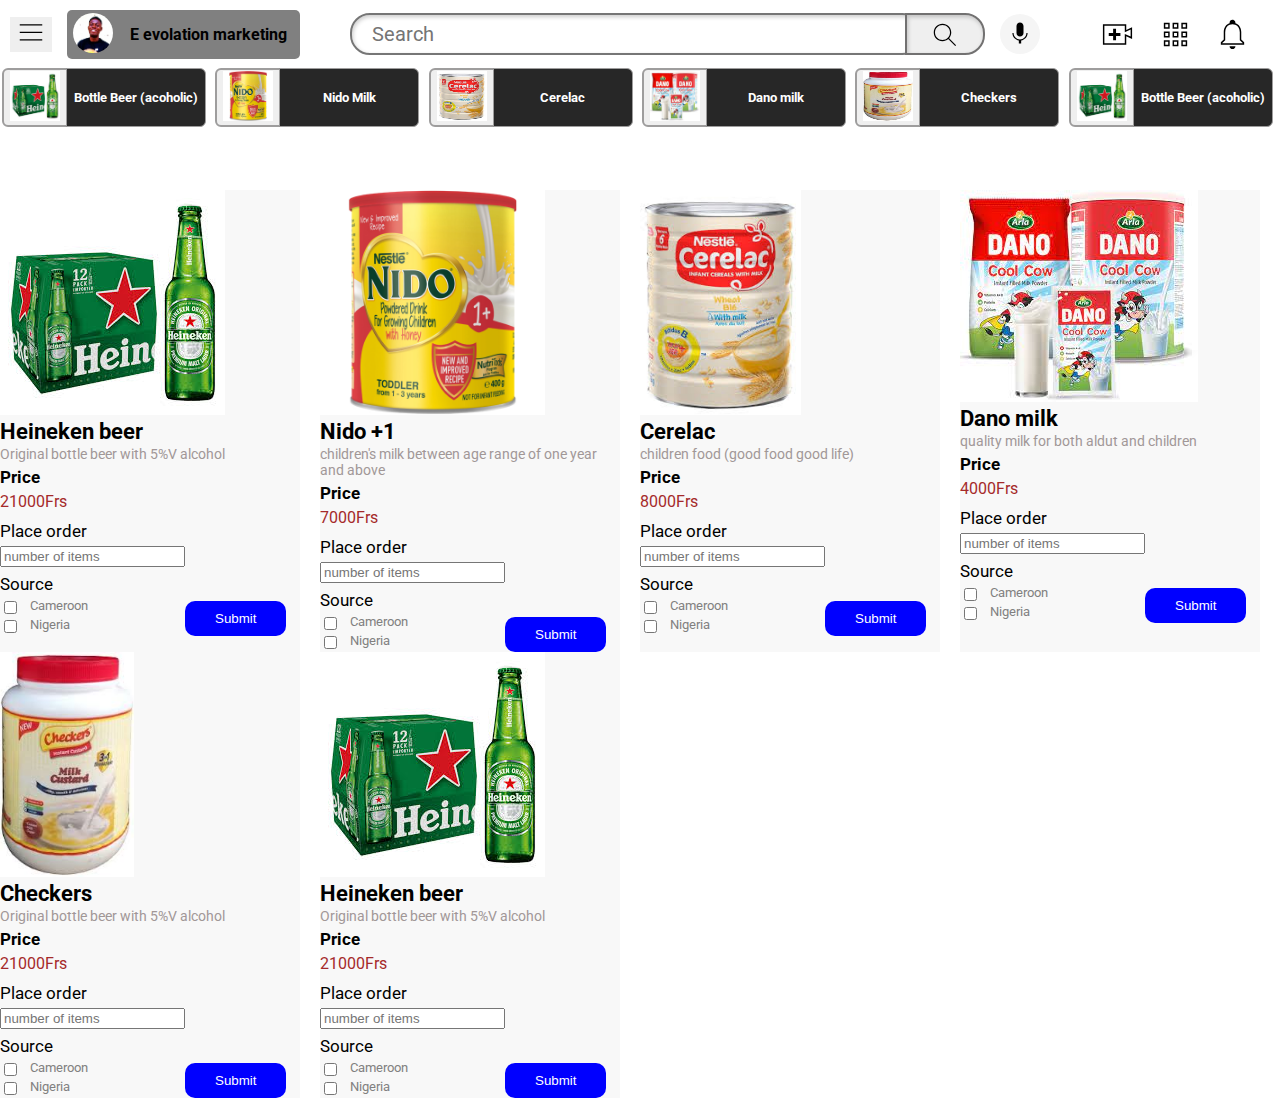
==== shop.html @ 2a056059 "Add files via upload" ====
<!DOCTYPE html>
<html lang="en">
<head>
    <title>latest super market</title>
    <link rel="preconnect" href="https://fonts.googleapis.com">
<link rel="preconnect" href="https://fonts.gstatic.com" crossorigin>
<link href="https://fonts.googleapis.com/css2?family=Roboto:wght@400;500;700&display=swap" rel="stylesheet">

<link rel="stylesheet" href="shop styles/general-s.css">
<link rel="stylesheet" href="shop styles/body.css">
<link rel="stylesheet" href="shop styles/header.css">
</head>
<body>
    <div class="header">
        <div class="header-a">
            <div class="section-ah">
              <button class="original-button">
                <img class="menu-icon" src="icons/hamburger-menu.svg" alt="">
              </button>
              <button class="profile-piture-button">
                <img class="profile-icon" src="icons/Screenshot_20220916-215618_1667851694668.png" alt="">
              </button>
              <button class="text">
                <p class="text-icon">E evolation marketing</p>
              </button>
            </div>
            <div class="section-bh">
                <input class="search-bar" type="text" placeholder="Search">
                <button class="search-button">
                    <img class="search-icon" src="icons/search.svg" alt="">
                </button>
                <button class="voice-s-button">
                    <img class="voice-s-icon" src="icons/voice-search-icon.svg" alt="">
                </button>
            </div>
            <div class="section-ch">
                <img class="upload-icon" src="icons/upload.svg" >
                <img class="youtube-app-icon" src="icons/youtube-apps.svg" >
                <img class="notification-icon" src="icons/notifications.svg" alt="">
            </div>
        </div>

        <div class="header-b">
          <div class="m">
            <button class="bottle-button">
                <img class="helneken-icon" src="icons/helneken.jpg">
            </button>
            <button class="b-text-button">
                <p class="bottle-text">Bottle Beer (acoholic)</p>
            </button>
          </div>
          <div class="n">
            <button class="bottle-button">
                <img class="helneken-icon" src="icons/nido-+1.jpg">
            </button>
            <button class="b-text-button">
                <p class="bottle-text">Nido Milk</p>
            </button>
          </div>
          <div class="o">
            <button class="bottle-button">
                <img class="helneken-icon" src="icons/cerelac.jpg">
            </button>
            <button class="b-text-button">
                <p class="bottle-text">Cerelac</p>
            </button>
          </div>
          <div class="p">
            <button class="bottle-button">
                <img class="helneken-icon" src="icons/dano 2.jpg">
            </button>
            <button class="b-text-button">
                <p class="bottle-text">Dano milk</p>
            </button>
          </div>
          <div class="q">
            <button class="bottle-button">
                <img class="helneken-icon" src="icons/checkers.jpg">
            </button>
            <button class="b-text-button">
                <p class="bottle-text">Checkers</p>
            </button>
          </div>
          <div class="u">
            <button class="bottle-button">
                <img class="helneken-icon" src="icons/helneken.jpg">
            </button>
            <button class="b-text-button">
                <p class="bottle-text">Bottle Beer (acoholic)</p>
            </button>
          </div>
        </div>
    </div>
    <div class="menu">
        <div class="container">
            <div class="section-a">
                <img  src="icons/helneken.jpg">
            </div>
            <div class="section-b">
             <p class="name">
                Heineken beer
             </p>
             <p class="volum">
                Original bottle beer with 5%V alcohol
             </p>
            </div>
            <div class="section-c">
                <div class="price">
                    <p class="item-price">
                        <strong>
                            Price
                        </strong>
                    </p>
                    <p class="price-in-F">
                        21000Frs
                    </p>
                </div>
               <div class="order-c">
                <div class="order-description">
                    <div class="order">
                     <p class="order-t">
                         Place order
                     </p>
                     <input type="number" placeholder="number of items">
                     <p class="source">
                         Source
                     </p>
                    </div>
                    <div class="country-dct">
                     <div>
                         <input type="checkbox">
                     </div>
                     <div>
                         <p>Cameroon</p>
                     </div>
                     <div>
                         <input type="checkbox">
                     </div>
                     <div>
                         <p> Nigeria</p>
                     </div>
                    </div>
                 </div>
                 <div class="submit-icon">
                     <button class="submit">Submit</button>
                 </div>
               </div>
            </div>
        </div>
        <div class="b">
            <div class="section-a">
                <img class="nido-c" src="icons/nido-+1.jpg">
            </div>
            <div class="section-b">
             <p class="name">
                Nido +1
             </p>
             <p class="volum">
                children's milk between age range of one year and above
             </p>
            </div>
            <div class="section-c">
                <div class="price">
                    <p class="item-price">
                        <strong>
                            Price
                        </strong>
                    </p>
                    <p class="price-in-F">
                        7000Frs
                    </p>
                </div>
               <div class="order-c">
                <div class="order-description">
                    <div class="order">
                     <p class="order-t">
                         Place order
                     </p>
                     <input type="number" placeholder="number of items">
                     <p class="source">
                         Source
                     </p>
                    </div>
                    <div class="country-dct">
                     <div>
                         <input type="checkbox">
                     </div>
                     <div>
                         <p>Cameroon</p>
                     </div>
                     <div>
                         <input type="checkbox">
                     </div>
                     <div>
                         <p> Nigeria</p>
                     </div>
                    </div>
                 </div>
                 <div class="submit-icon">
                     <button class="submit">Submit</button>
                 </div>
               </div>
            </div>
        </div>
        <div class="container">
            <div class="section-a">
                <img class="cerelac" src="icons/cerelac.jpg">
            </div>
            <div class="section-b">
             <p class="name">
                Cerelac
             </p>
             <p class="volum">
                children food (good food good life)
             </p>
            </div>
            <div class="section-c">
                <div class="price">
                    <p class="item-price">
                        <strong>
                            Price
                        </strong>
                    </p>
                    <p class="price-in-F">
                        8000Frs
                    </p>
                </div>
               <div class="order-c">
                <div class="order-description">
                    <div class="order">
                     <p class="order-t">
                         Place order
                     </p>
                     <input type="number" placeholder="number of items">
                     <p class="source">
                         Source
                     </p>
                    </div>
                    <div class="country-dct">
                     <div>
                         <input type="checkbox">
                     </div>
                     <div>
                         <p>Cameroon</p>
                     </div>
                     <div>
                         <input type="checkbox">
                     </div>
                     <div>
                         <p> Nigeria</p>
                     </div>
                    </div>
                 </div>
                 <div class="submit-icon">
                     <button class="submit">Submit</button>
                 </div>
               </div>
            </div>
        </div>
        <div class="container">
            <div class="section-a">
                <img src="icons/dano 2.jpg">
            </div>
            <div class="section-b">
             <p class="name">
                Dano milk
             </p>
             <p class="volum">
                quality milk for both aldut and children
             </p>
            </div>
            <div class="section-c">
                <div class="price">
                    <p class="item-price">
                        <strong>
                            Price
                        </strong>
                    </p>
                    <p class="price-in-F">
                        4000Frs
                    </p>
                </div>
               <div class="order-c">
                <div class="order-description">
                    <div class="order">
                     <p class="order-t">
                         Place order
                     </p>
                     <input type="number" placeholder="number of items">
                     <p class="source">
                         Source
                     </p>
                    </div>
                    <div class="country-dct">
                     <div>
                         <input type="checkbox">
                     </div>
                     <div>
                         <p>Cameroon</p>
                     </div>
                     <div>
                         <input type="checkbox">
                     </div>
                     <div>
                         <p> Nigeria</p>
                     </div>
                    </div>
                 </div>
                 <div class="submit-icon">
                     <button class="submit">Submit</button>
                 </div>
               </div>
            </div>
        </div>
        <div class="container">
            <div class="section-a">
                <img class="checkers" src="icons/checkers.jpg">
            </div>
            <div class="section-b">
             <p class="name">
                Checkers
             </p>
             <p class="volum">
                Original bottle beer with 5%V alcohol
             </p>
            </div>
            <div class="section-c">
                <div class="price">
                    <p class="item-price">
                        <strong>
                            Price
                        </strong>
                    </p>
                    <p class="price-in-F">
                        21000Frs
                    </p>
                </div>
               <div class="order-c">
                <div class="order-description">
                    <div class="order">
                     <p class="order-t">
                         Place order
                     </p>
                     <input type="number" placeholder="number of items">
                     <p class="source">
                         Source
                     </p>
                    </div>
                    <div class="country-dct">
                     <div>
                         <input type="checkbox">
                     </div>
                     <div>
                         <p>Cameroon</p>
                     </div>
                     <div>
                         <input type="checkbox">
                     </div>
                     <div>
                         <p> Nigeria</p>
                     </div>
                    </div>
                 </div>
                 <div class="submit-icon">
                     <button class="submit">Submit</button>
                 </div>
               </div>
            </div>
        </div>
        <div class="container">
            <div class="section-a">
                <img src="icons/helneken.jpg">
            </div>
            <div class="section-b">
             <p class="name">
                Heineken beer
             </p>
             <p class="volum">
                Original bottle beer with 5%V alcohol
             </p>
            </div>
            <div class="section-c">
                <div class="price">
                    <p class="item-price">
                        <strong>
                            Price
                        </strong>
                    </p>
                    <p class="price-in-F">
                        21000Frs
                    </p>
                </div>
               <div class="order-c">
                <div class="order-description">
                    <div class="order">
                     <p class="order-t">
                         Place order
                     </p>
                     <input type="number" placeholder="number of items">
                     <p class="source">
                         Source
                     </p>
                    </div>
                    <div class="country-dct">
                     <div>
                         <input type="checkbox">
                     </div>
                     <div>
                         <p>Cameroon</p>
                     </div>
                     <div>
                         <input type="checkbox">
                     </div>
                     <div>
                         <p> Nigeria</p>
                     </div>
                    </div>
                 </div>
                 <div class="submit-icon">
                     <button class="submit">Submit</button>
                 </div>
               </div>
            </div>
        </div>
    </div>
</body>
</html>
---- shop styles/general-s.css ----
.container,.b{
    display: block;
    width: 300px;
    font-family: roboto,arial;
    background-color: rgb(248, 248, 248);
    margin: 0;
    
  }
  p{
    margin-top: 0;
    margin-bottom: 0;
  }
  body{
    margin: 0;
    margin-top: 190px;
  }
---- shop styles/body.css ----
.section-b{
    vertical-align: bottom;
  }
  
  .name{
    font-weight: bold;
    font-size: 22px;
    margin-bottom: 2px;
  }
  .volum{
  color: rgb(161, 151, 151);
  font-size: 14px;
  }
  .section-b{
  margin-bottom: 5px;
  }
  
  .item-price{
    color: rgb(0, 0, 0);
    margin-bottom: 5px;
    font-size: 17px;
  }
.price-in-F{
    color: brown;
}

  .country-dct{
    display: grid;
    grid-template-columns: 30px 1fr;
  }
  .submit{
    background-color: blue;
    color: white;
    border: none;
    padding: 10px 30px;
    margin-top: 80px;
    border-radius: 10px;
    transition: opacity 0.15s;

  }
  .submit:hover{
  opacity: 0.8;
  cursor: pointer;
  }
  .submit:active{
    opacity: 0.6;
  }
  .order-c{
    display: grid;
    grid-template-columns: 1fr 1fr;
  }
  .price{
    margin-bottom: 10px;
  }
  .order-t{
    font-size: 17px;
    margin-bottom: 5px;
  }
  .source{
    font-size: 17px;
    margin-top: 7px;
    margin-bottom: 4px;
  }
  .country-dct{
    font-size: 13px;
    color: rgb(129, 128, 128);
  }
  input{
    cursor: pointer;
  }
  .menu{
    display: grid;
    grid-template-columns: 1fr 1fr 1fr 1fr;

  }
  @media (max-width: 342px){
    .menu {
      grid-template-columns: 1fr;
    }
  }
  @media (min-width: 343px) and (max-width: 683px){
    .menu {
      grid-template-columns: 1fr 1fr;
    }
  }
  @media (min-width: 684px) and (max-width: 1025px){
    .menu {
      grid-template-columns: 1fr 1fr 1fr;
    }
  }
  @media (min-width: 1026px){
    .menu {
      grid-template-columns: 1fr 1fr 1fr 1fr;
    }
  }
  .nido-c{
    width: 225px;
    height: 225;
  }
  .checkers,.cerelac{
    height: 225px;
  }
---- shop styles/header.css ----
.header-b{
    color: white;
    height: px;
    display: flex;
    align-items: center;
}
.header{
    display: flex;
    flex-direction: column;
    position: fixed;
    top: 0;
    left: 0;
    right: 0;
    height:130px ;
    background-color: white;

}
.header-a{
    display: flex;
    flex-direction: row;
    height: 70px;
    justify-content: space-between;

}
.section-ah{

    width: 300px;
    display: flex;
    align-items: center;
}
.text{
    height: 49px;
    margin-left: -2px;
    border: none;
    background-color: gray;
    flex: 1;
    border-radius:0px 5px 5px 0px ;
}
.section-bh{
    flex: 1;
    margin-right:50px ;
    margin-left:50px ;
    max-width: 700px;
    display: flex;
    align-items: center;
}
.profile-icon{
    width: 40px;
    height: 40px;
    border-radius: 20px;

}
.text-icon{
    font-family: roboto, arial;
    font-size: 16px;
    font-weight: bold;
    
}
.profile-piture-button{
   background-color:gray ; 
   border: none;
   height: 49px;
   border-radius: 5px 0px 0px 5px;
}

.original-button{
    margin-left: 10px;
    margin-right: 15px;
    border: none;
}
.menu-icon{
    height: 30px;
    width: 30px;
    border: none;
}

.section-ch{
    width: 150px;
    display: flex;
    align-items: center;
    justify-content: space-between;
    margin-right: 10px;
    padding-left: 10px;
    padding-right: 20px;
    flex-shrink: 0;
}
.upload-icon,.youtube-app-icon,.notification-icon{
    height: 35px;
}



.search-bar::placeholder{
    font-family: roboto,arial;
    font-size: 20px;
    
}
.voice-s-button{
    height: 40px;
    width: 40px;
    border-radius: 20px;
    border-style: none;
    background-color: rgb(245, 245, 245);
} 


.search-button{
    height: 42px;
    width: 80px;
    border-radius: 0px 20px 20px 0;
    border-style: solid;
    border-color: rgb(114, 113, 113);
    box-shadow: inset 1px 2px 4px rgba(0, 0, 0, 0.2);
    margin-left: -17px;
    margin-right: 15px;

}
.search-icon{
    height: 30px;
    margin-top: 4px;
}

.search-bar{
    height: 36px;
    flex: 1;
    padding-left: 20px;
    font-size: 20px;
    border-radius: 20px;
    border-style: solid;
    box-shadow: inset 1px 2px 4px rgba(0, 0, 0, 0.2);
    width: 20px;
}


.helneken-icon{
   height: 50px;
   width: 50px; 
}

.bottle-button{
    margin-left: 2px;
    border-style: solid;
    border-radius: 6px 0px 0px 6px;
    border-color: rgb(158, 157, 157);
}
.b-text-button{
    height: 59px ;
    margin-bottom: 3px;
    border-style: solid;
    vertical-align: top;
    width: 140px;
    background-color: rgb(39, 39, 39);
    margin-left: -6px;
    border-color: rgb(158, 157, 157);
    border-width: 1px;
    border-radius: 0px 6px 6px 0px;
    
}
.bottle-text{
    font-family: roboto,arial;
    font-weight: bold;
    color: white;
    

}
.o,.p,.q,.u,.m,.n{
   width: 300px; 
}
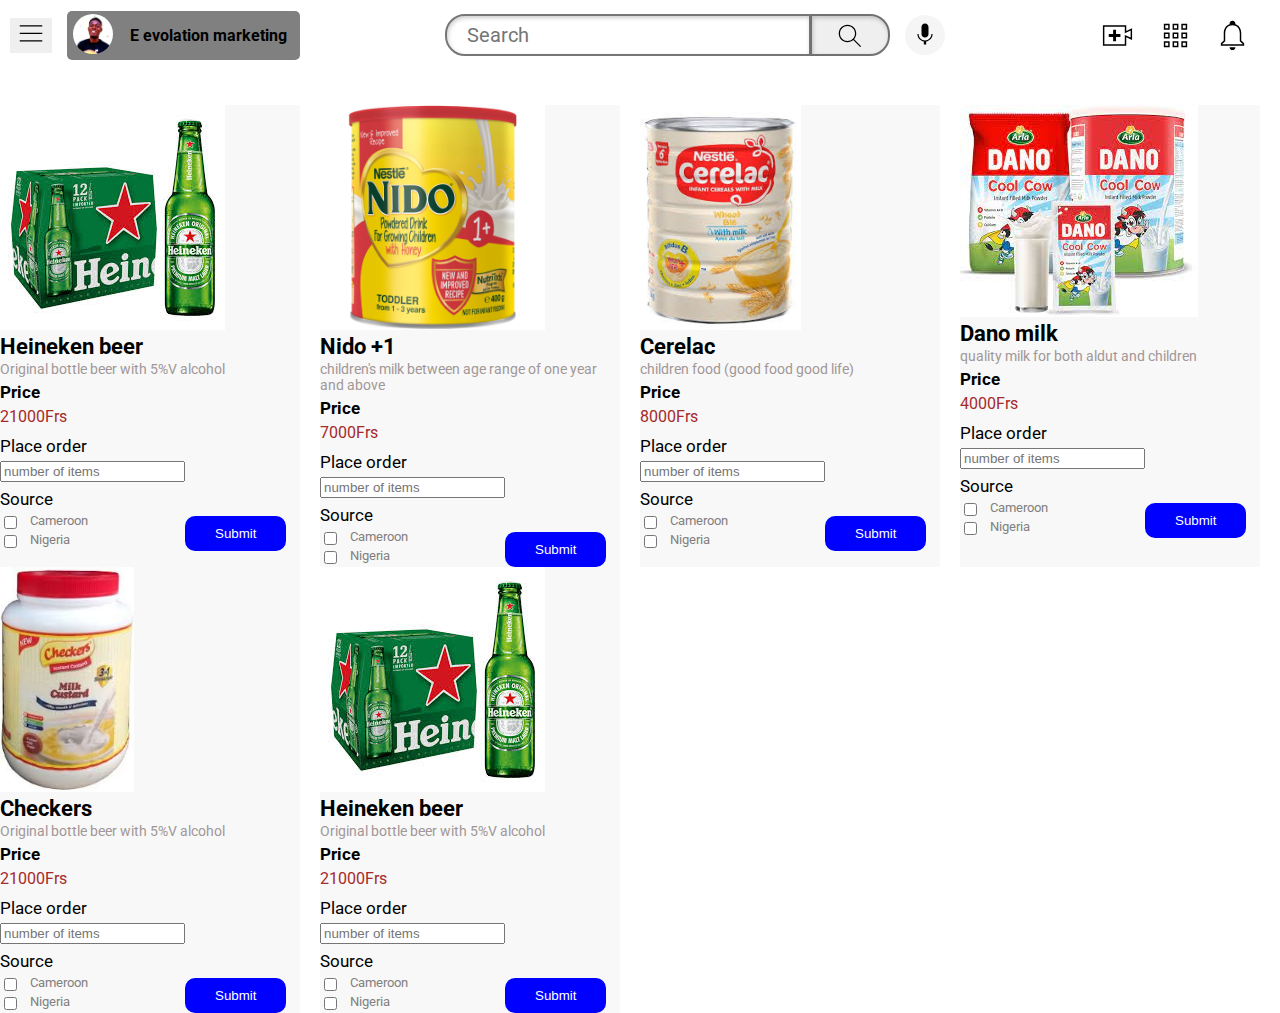
==== commit a4153e53: "Add files via upload" ====
--- a/shop.html
+++ b/shop.html
@@ -40,56 +40,7 @@
             </div>
         </div>
 
-        <div class="header-b">
-          <div class="m">
-            <button class="bottle-button">
-                <img class="helneken-icon" src="icons/helneken.jpg">
-            </button>
-            <button class="b-text-button">
-                <p class="bottle-text">Bottle Beer (acoholic)</p>
-            </button>
-          </div>
-          <div class="n">
-            <button class="bottle-button">
-                <img class="helneken-icon" src="icons/nido-+1.jpg">
-            </button>
-            <button class="b-text-button">
-                <p class="bottle-text">Nido Milk</p>
-            </button>
-          </div>
-          <div class="o">
-            <button class="bottle-button">
-                <img class="helneken-icon" src="icons/cerelac.jpg">
-            </button>
-            <button class="b-text-button">
-                <p class="bottle-text">Cerelac</p>
-            </button>
-          </div>
-          <div class="p">
-            <button class="bottle-button">
-                <img class="helneken-icon" src="icons/dano 2.jpg">
-            </button>
-            <button class="b-text-button">
-                <p class="bottle-text">Dano milk</p>
-            </button>
-          </div>
-          <div class="q">
-            <button class="bottle-button">
-                <img class="helneken-icon" src="icons/checkers.jpg">
-            </button>
-            <button class="b-text-button">
-                <p class="bottle-text">Checkers</p>
-            </button>
-          </div>
-          <div class="u">
-            <button class="bottle-button">
-                <img class="helneken-icon" src="icons/helneken.jpg">
-            </button>
-            <button class="b-text-button">
-                <p class="bottle-text">Bottle Beer (acoholic)</p>
-            </button>
-          </div>
-        </div>
+        
     </div>
     <div class="menu">
         <div class="container">
--- a/shop styles/general-s.css
+++ b/shop styles/general-s.css
@@ -12,5 +12,5 @@
   }
   body{
     margin: 0;
-    margin-top: 190px;
+    margin-top: 105px;
   }--- a/shop styles/header.css
+++ b/shop styles/header.css
@@ -1,9 +1,4 @@
-.header-b{
-    color: white;
-    height: px;
-    display: flex;
-    align-items: center;
-}
+
 .header{
     display: flex;
     flex-direction: column;
@@ -11,7 +6,7 @@
     top: 0;
     left: 0;
     right: 0;
-    height:130px ;
+    height:100px ;
     background-color: white;
 
 }
@@ -38,9 +33,9 @@
 }
 .section-bh{
     flex: 1;
-    margin-right:50px ;
-    margin-left:50px ;
-    max-width: 700px;
+    margin-right:20px ;
+    margin-left: 20px ;
+    max-width: 500px;
     display: flex;
     align-items: center;
 }
@@ -111,7 +106,7 @@
     border-style: solid;
     border-color: rgb(114, 113, 113);
     box-shadow: inset 1px 2px 4px rgba(0, 0, 0, 0.2);
-    margin-left: -17px;
+    margin-left: -1px;
     margin-right: 15px;
 
 }
@@ -125,7 +120,7 @@
     flex: 1;
     padding-left: 20px;
     font-size: 20px;
-    border-radius: 20px;
+    border-radius: 20px 0px 0px 20px;
     border-style: solid;
     box-shadow: inset 1px 2px 4px rgba(0, 0, 0, 0.2);
     width: 20px;
